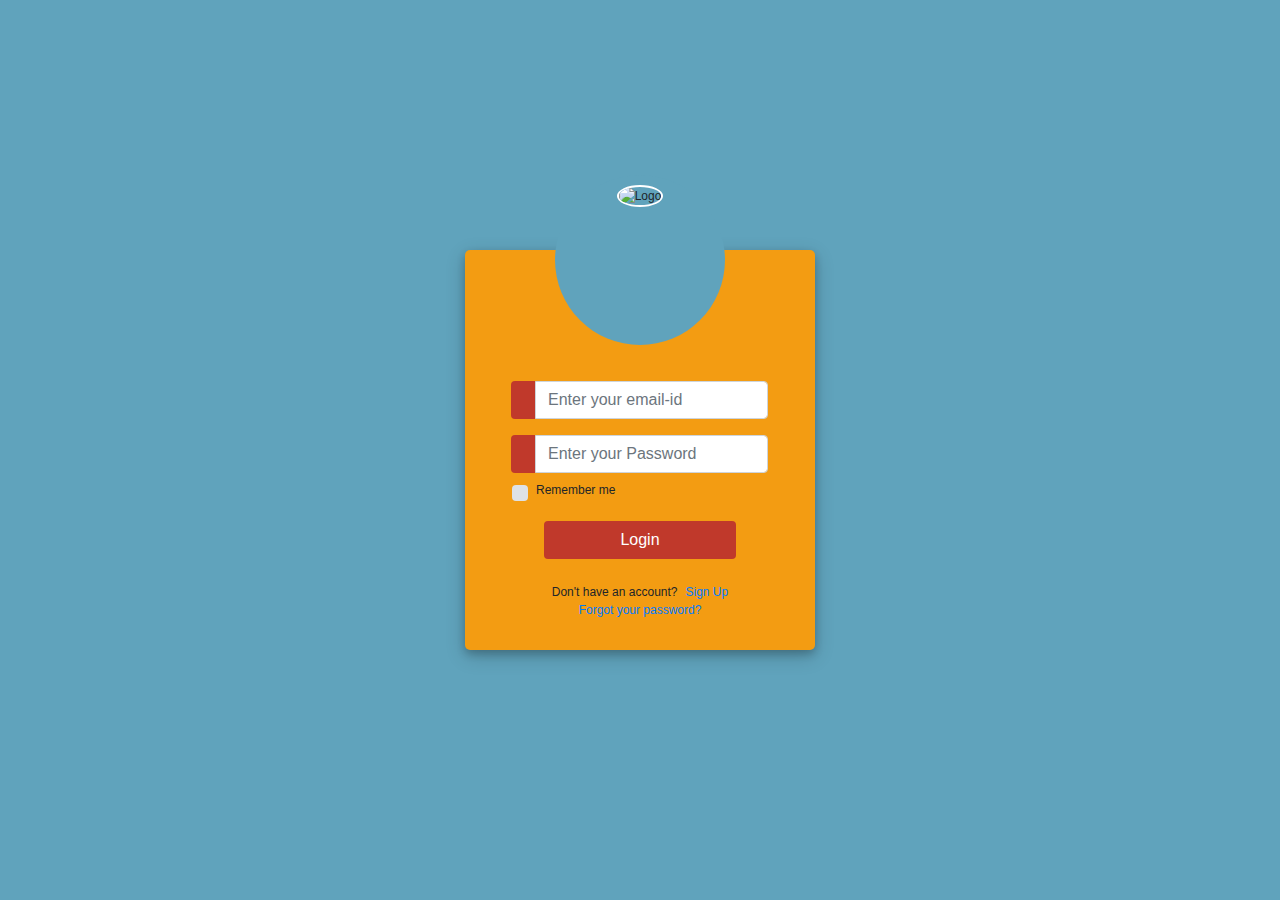
==== login.html @ c25cd475 "login HTML added" ====
<!DOCTYPE html>
<html>
    
<head>
	<title>Login Page</title>
    <link  rel="stylesheet" href="css/bootstrap.min.css"/>
    <link  rel="stylesheet" href="css/bootstrap.grid.min.css"/>
    <link  rel="stylesheet" href="css/bootstrap-theme.min.css"/>    
    <link rel="stylesheet" href="css/main.css">
    <link rel="stylesheet" href="css/login.css">
    <link  rel="stylesheet" href="css/font.css">
    <script src="js/jquery.js" type="text/javascript"></script>
    <script src="js/bootstrap.min.js" type="text/javascript"></script>
</head>


<body>
	<div class="container h-100">
		<div class="d-flex justify-content-center h-100">
			<div class="user_card">
				<div class="d-flex justify-content-center">
					<div class="brand_logo_container">
						<img src="https://cdn.freebiesupply.com/logos/large/2x/pinterest-circle-logo-png-transparent.png" class="brand_logo" alt="Logo">
					</div>
				</div>
				<div class="d-flex justify-content-center form_container">
					<form role="form" method="post" action="login.php?q=index.php">
						<div class="input-group mb-3">
							<div class="input-group-append">
								<span class="input-group-text"><i class="fas fa-user"></i></span>
							</div>
							
                            <input id="email" name="email" placeholder="Enter your email-id" class="form-control input-md" type="email">
						</div>
						<div class="input-group mb-2">
							<div class="input-group-append">
								<span class="input-group-text"><i class="fas fa-key"></i></span>
							</div>
							
                            <input id="password" name="password" placeholder="Enter your Password" class="form-control input-md" type="password">
						</div>
						<div class="form-group">
							<div class="custom-control custom-checkbox">
								<input type="checkbox" class="custom-control-input" id="customControlInline">
								<label class="custom-control-label" for="customControlInline">Remember me</label>
							</div>
						</div>
							<div class="d-flex justify-content-center mt-3 login_container">
				 	<button type="submit" name="button" class="btn login_btn">Login</button>
				   </div>
					</form>
				</div>
		
				<div class="mt-4">
					<div class="d-flex justify-content-center links">
						Don't have an account? <a href="#" class="ml-2">Sign Up</a>
					</div>
					<div class="d-flex justify-content-center links">
						<a href="#">Forgot your password?</a>
					</div>
				</div>
			</div>
		</div>
	</div>
</body>
</html>
---- css/main.css ----
body
{
overflow-x:hidden;
width:100%;
font-size: 12px !important;
font-family: Montserrat, sans-serif;
background:#eee;
min-height:550px;
background-attachment:fixed;
}
.bg
{
min-height:540px;
}
.bg1
{
background:url(../image/bg.jpg);
min-height:535px;
}

@font-face {
   font-family: 'typo';
    src: url('../fonts/typo.ttf');
	}

@font-face {
   font-family: 'gothic';
    src: url('../fonts/gothics.ttf');
	}

.panel{
border-color:#eee;
margin:40px;
padding:20px;
font: 15px "Century Gothic", "Times Roman", sans-serif;
}

.title
{
font-family:'typo';
}

.header
{
background:#f4511e;
height:70px;
}
.logo
{
font-family: 'Montserrat, sans-serif';
font-size:35px;
color:#ffbb33;
margin:15px;
}

.title1{
font: 16px "Century Gothic", "Times Roman", sans-serif;
}
.title2{
font-family: 'Ubuntu', sans-serif;
font-size:20px;
}


.sub1
{
width:90px;
color:#202020;
background:orange;
font-size:15px;
height:35px;
margin:20px;
padding:10px;
width:100px;
}


.sub
{
width:100%;
background-color:#9acd32;
font-size:20px;
padding:2px;
margin-top:15px;
margin-right:20px;
}
.sub:hover
{
color:#fff;
}

.footer
{
font-size:15px;
text-align:center;
border-top:1px solid;
border-color:#323232;
background-color:#202020;
}
.footer a
{
margin:25px;
color:orange;
text-decoration:none;
font: 15px "Century Gothic", "Times Roman", sans-serif;

}
.footer a:hover
{
text-decoration:none;
color:#9acd32;
border-top:2px solid;
border-color:orange;

}

.box
{
padding:9px;
}
hr{
color:#000000;
}
.top
{
margin-top:20px;
}
.log1
{
font: 15px 'Montserrat', sans-serif;
color:#fff;
margin-left:10px;
}

.log
{
margin:10px;
margin-right:60px;
margin-left:5px;
color:#fff;
text-decoration:none;
font-size:20px;
font-size:15px;
}
.log:hover
{
color:#9acd32;
border-top:2px solid;
border-color:orange;
text-decoration:none;
}
---- css/login.css ----
body,
html {
  margin: 0;
  padding: 0;
  height: 100%;
  background: #60a3bc !important;
}
.user_card {
  height: 400px;
  width: 350px;
  margin-top: auto;
  margin-bottom: auto;
  background: #f39c12;
  position: relative;
  display: flex;
  justify-content: center;
  flex-direction: column;
  padding: 10px;
  box-shadow: 0 4px 8px 0 rgba(0, 0, 0, 0.2), 0 6px 20px 0 rgba(0, 0, 0, 0.19);
  -webkit-box-shadow: 0 4px 8px 0 rgba(0, 0, 0, 0.2), 0 6px 20px 0 rgba(0, 0, 0, 0.19);
  -moz-box-shadow: 0 4px 8px 0 rgba(0, 0, 0, 0.2), 0 6px 20px 0 rgba(0, 0, 0, 0.19);
  border-radius: 5px;

}
.brand_logo_container {
  position: absolute;
  height: 170px;
  width: 170px;
  top: -75px;
  border-radius: 50%;
  background: #60a3bc;
  padding: 10px;
  text-align: center;
}
.brand_logo {
  height: 150px;
  width: 150px;
  border-radius: 50%;
  border: 2px solid white;
}
.form_container {
  margin-top: 100px;
}
.login_btn {
  width: 100%;
  background: #c0392b !important;
  color: white !important;
}
.login_btn:focus {
  box-shadow: none !important;
  outline: 0px !important;
}
.login_container {
  padding: 0 2rem;
}
.input-group-text {
  background: #c0392b !important;
  color: white !important;
  border: 0 !important;
  border-radius: 0.25rem 0 0 0.25rem !important;
}
.input_user,
.input_pass:focus {
  box-shadow: none !important;
  outline: 0px !important;
}
.custom-checkbox .custom-control-input:checked~.custom-control-label::before {
  background-color: #c0392b !important;
}
---- css/font.css ----
@font-face {
  font-family: 'Open Sans';
  font-style: normal;
  font-weight: 400;
  src: local('Open Sans'), local('OpenSans'), url(http://themes.googleusercontent.com/static/fonts/opensans/v8/cJZKeOuBrn4kERxqtaUH3T8E0i7KZn-EPnyo3HZu7kw.woff) format('woff');
}

@font-face {
  font-family: 'Ubuntu';
  font-style: normal;
  font-weight: 400;
  src: local('Ubuntu'), url(http://themes.googleusercontent.com/static/fonts/ubuntu/v5/_xyN3apAT_yRRDeqB3sPRg.woff) format('woff');
}

@font-face {
  font-family: 'Droid Serif';
  font-style: normal;
  font-weight: 400;
  src: local('Droid Serif'), local('DroidSerif'), url(http://themes.googleusercontent.com/static/fonts/droidserif/v4/0AKsP294HTD-nvJgucYTaIbN6UDyHWBl620a-IRfuBk.woff) format('woff');
}
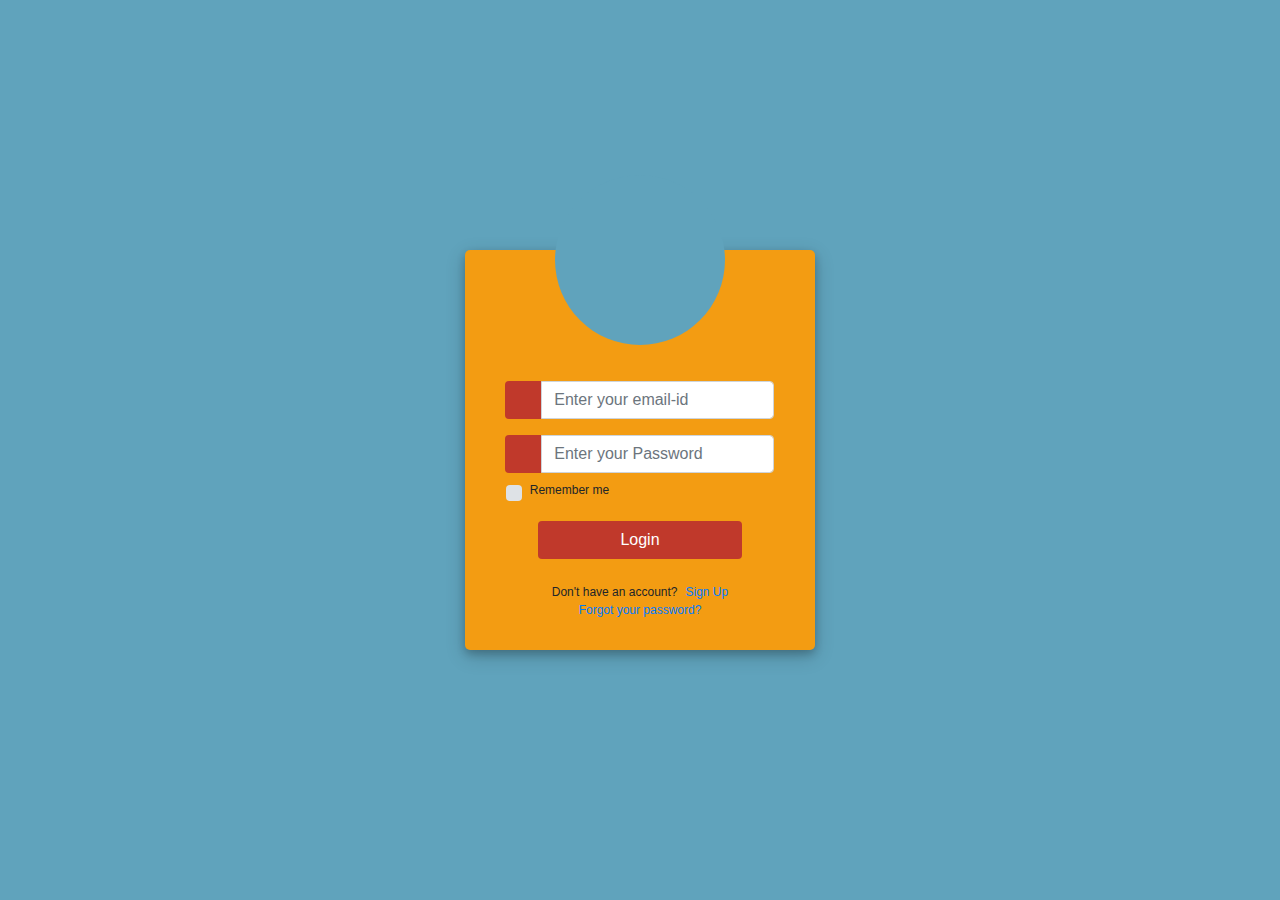
==== commit edd2da60: "landing page started" ====
--- a/login.html
+++ b/login.html
@@ -4,6 +4,7 @@
 <head>
 	<title>Login Page</title>
     <link  rel="stylesheet" href="css/bootstrap.min.css"/>
+    <link  href="css/all.css" rel="stylesheet"/>
     <link  rel="stylesheet" href="css/bootstrap.grid.min.css"/>
     <link  rel="stylesheet" href="css/bootstrap-theme.min.css"/>    
     <link rel="stylesheet" href="css/main.css">
@@ -11,23 +12,26 @@
     <link  rel="stylesheet" href="css/font.css">
     <script src="js/jquery.js" type="text/javascript"></script>
     <script src="js/bootstrap.min.js" type="text/javascript"></script>
+   
 </head>
-
-
 <body>
+    
 	<div class="container h-100">
+        
 		<div class="d-flex justify-content-center h-100">
 			<div class="user_card">
 				<div class="d-flex justify-content-center">
 					<div class="brand_logo_container">
-						<img src="https://cdn.freebiesupply.com/logos/large/2x/pinterest-circle-logo-png-transparent.png" class="brand_logo" alt="Logo">
+                        <span style="font-size: 9em; color: #c0392b;">
+                            <i class="fas fa-user"></i>
+                          </span>
 					</div>
 				</div>
 				<div class="d-flex justify-content-center form_container">
 					<form role="form" method="post" action="login.php?q=index.php">
 						<div class="input-group mb-3">
 							<div class="input-group-append">
-								<span class="input-group-text"><i class="fas fa-user"></i></span>
+								<span class="input-group-text"><i class="fas fa-at"></i></span>
 							</div>
 							
                             <input id="email" name="email" placeholder="Enter your email-id" class="form-control input-md" type="email">
--- a/css/login.css
+++ b/css/login.css
@@ -5,6 +5,7 @@
   height: 100%;
   background: #60a3bc !important;
 }
+
 .user_card {
   height: 400px;
   width: 350px;
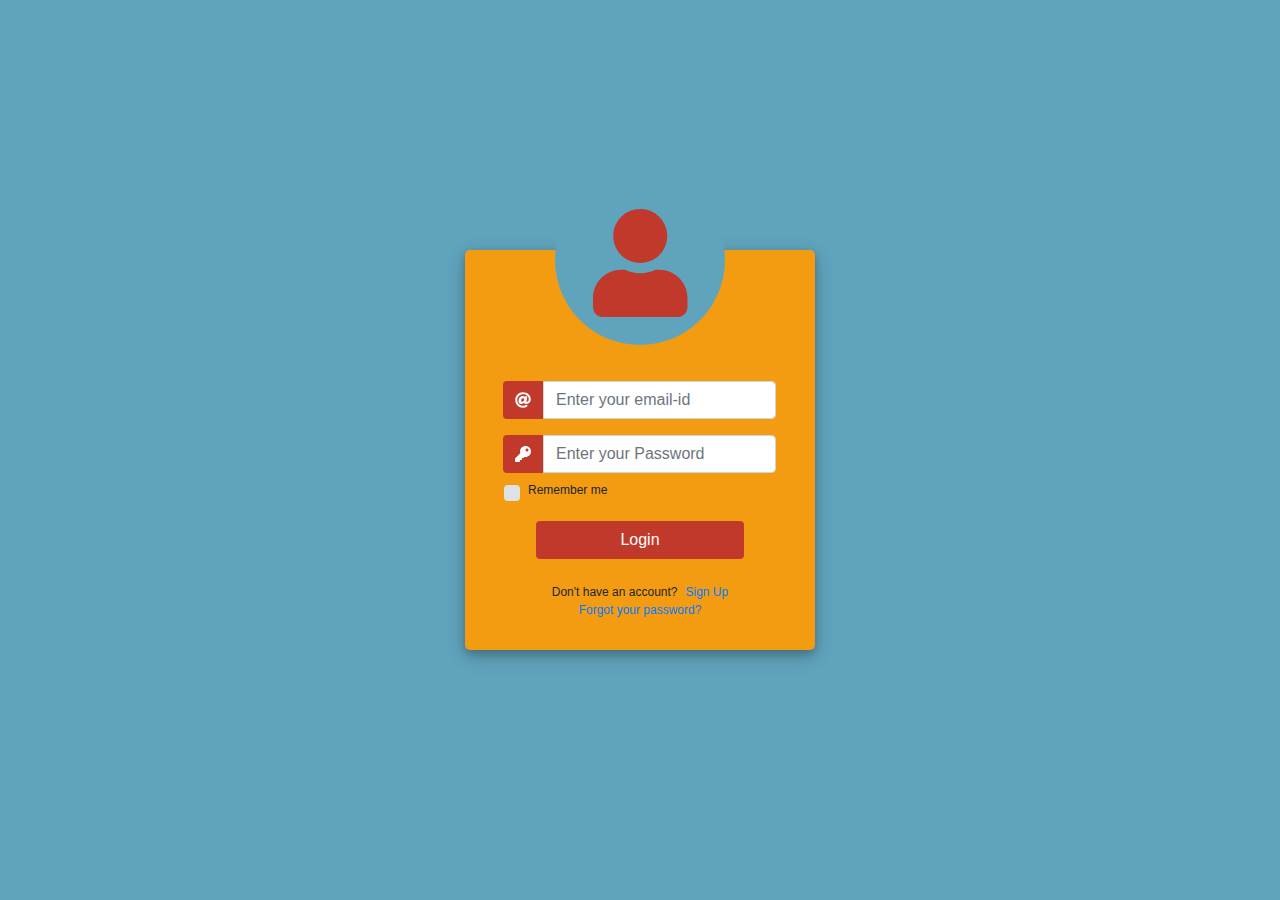
==== commit 0f293930: "font awesome problem fixed" ====
--- a/login.html
+++ b/login.html
@@ -4,14 +4,16 @@
 <head>
 	<title>Login Page</title>
     <link  rel="stylesheet" href="css/bootstrap.min.css"/>
-    <link  href="css/all.css" rel="stylesheet"/>
+    <link  href="fontawesome-free-5.15.3-web/css/all.css" rel="stylesheet"/>
     <link  rel="stylesheet" href="css/bootstrap.grid.min.css"/>
+	<link  rel="stylesheet" href="css/fontawesome.css"/>
     <link  rel="stylesheet" href="css/bootstrap-theme.min.css"/>    
     <link rel="stylesheet" href="css/main.css">
     <link rel="stylesheet" href="css/login.css">
     <link  rel="stylesheet" href="css/font.css">
     <script src="js/jquery.js" type="text/javascript"></script>
-    <script src="js/bootstrap.min.js" type="text/javascript"></script>
+	<script src="js/all.js" type="text/javascript"></script>
+    <script src="fontawesome-free-5.15.3-web/js/all.js" type="text/javascript"></script>
    
 </head>
 <body>
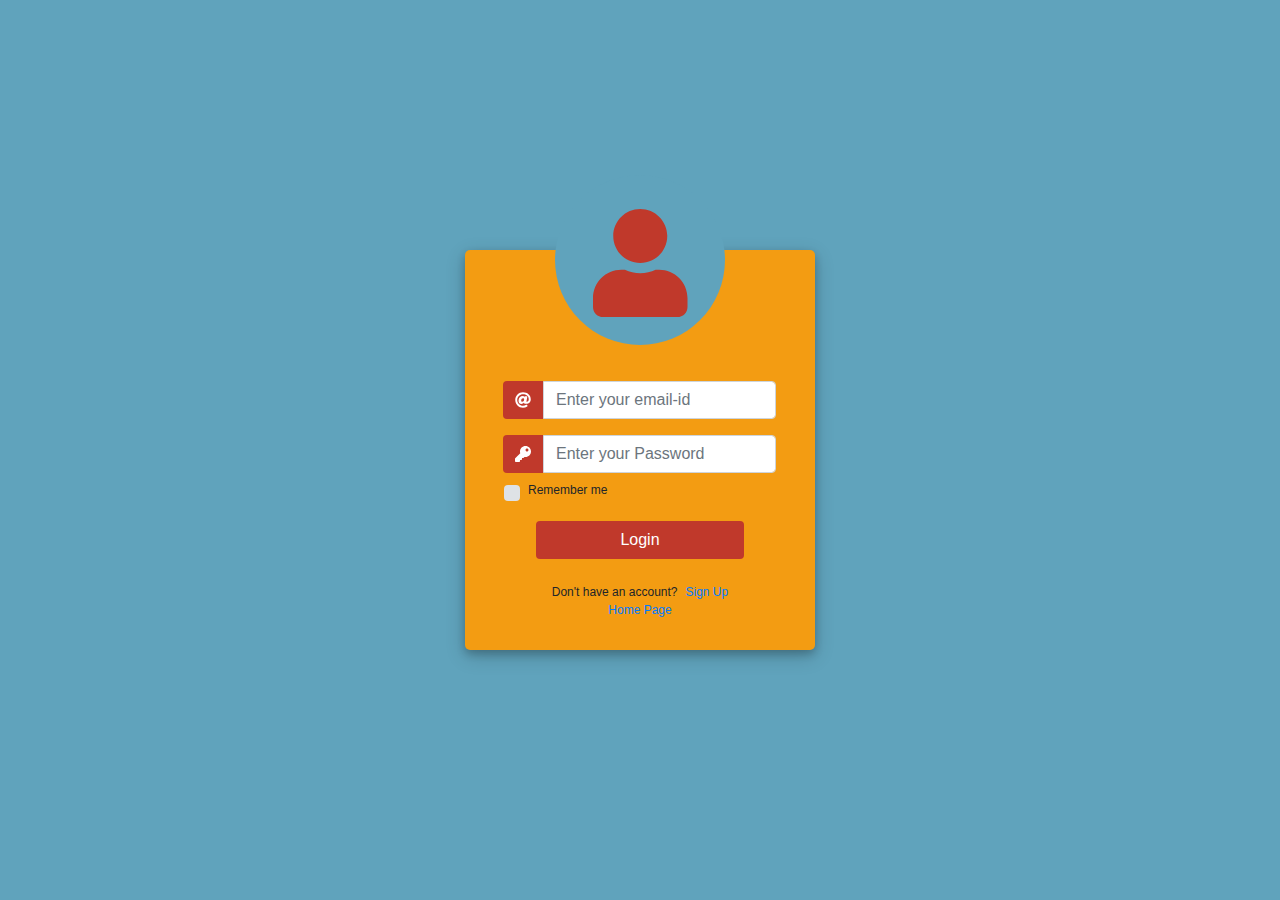
==== commit 6956980c: "login and signup backend fixed" ====
--- a/login.html
+++ b/login.html
@@ -30,7 +30,7 @@
 					</div>
 				</div>
 				<div class="d-flex justify-content-center form_container">
-					<form role="form" method="post" action="login.php?q=index.php">
+					<form role="form" method="post" action="login.php">
 						<div class="input-group mb-3">
 							<div class="input-group-append">
 								<span class="input-group-text"><i class="fas fa-at"></i></span>
@@ -56,17 +56,18 @@
 				   </div>
 					</form>
 				</div>
-		
+				
 				<div class="mt-4">
 					<div class="d-flex justify-content-center links">
-						Don't have an account? <a href="#" class="ml-2">Sign Up</a>
+						Don't have an account? <a href="./signup.html" class="ml-2">Sign Up</a>
 					</div>
 					<div class="d-flex justify-content-center links">
-						<a href="#">Forgot your password?</a>
+						<a href="./index.html">Home Page</a>
 					</div>
 				</div>
 			</div>
 		</div>
 	</div>
+	
 </body>
-</html>+</html>
